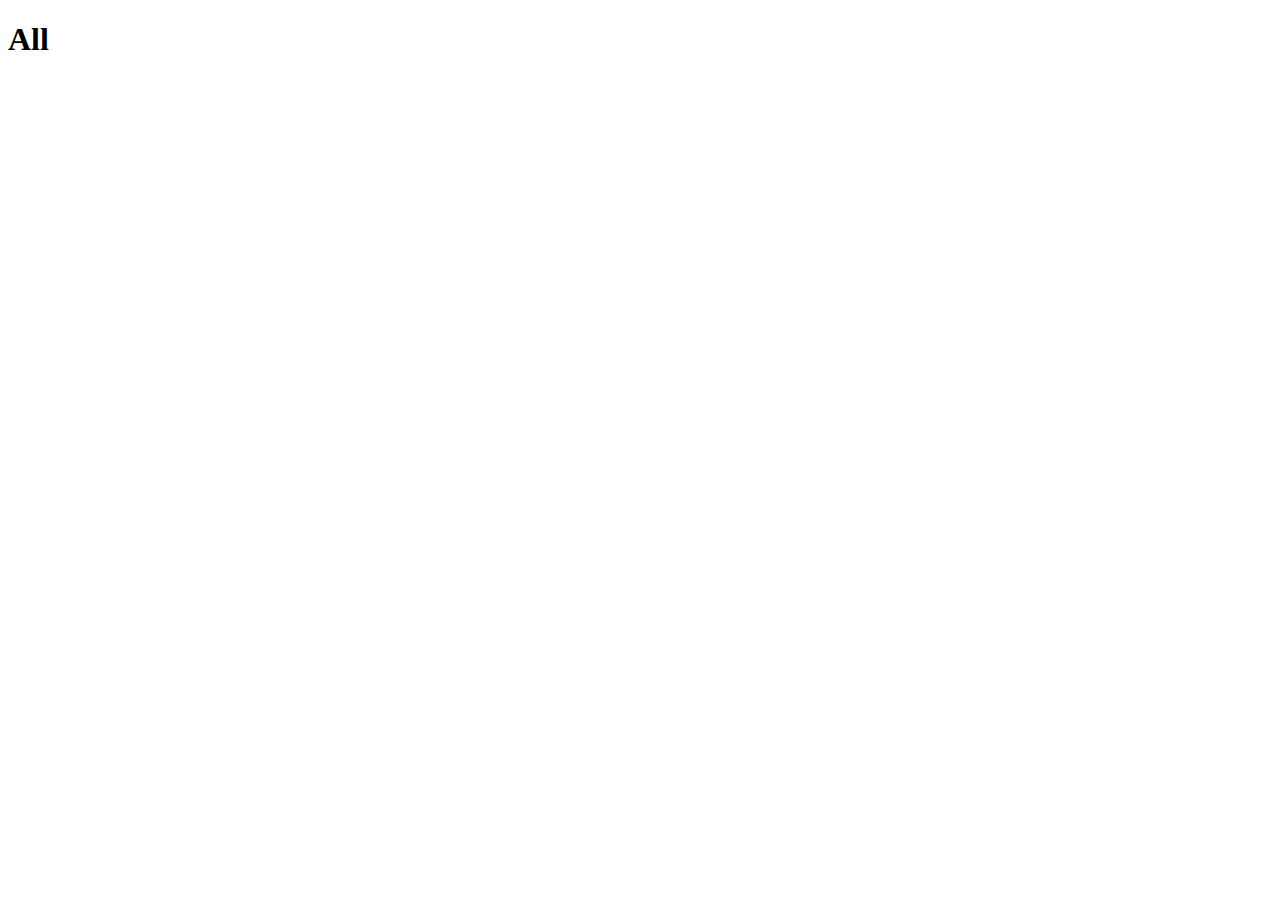
==== assets/pages/all.html @ 92853523 "[add] frame almost done" ====
<!DOCTYPE html>
<html lang="en">
  <head>
    <meta charset="UTF-8" />
    <meta name="viewport" content="width=device-width, initial-scale=1.0" />
    <title>all</title>
  </head>
  <body>
    <h1>All</h1>
  </body>
</html>
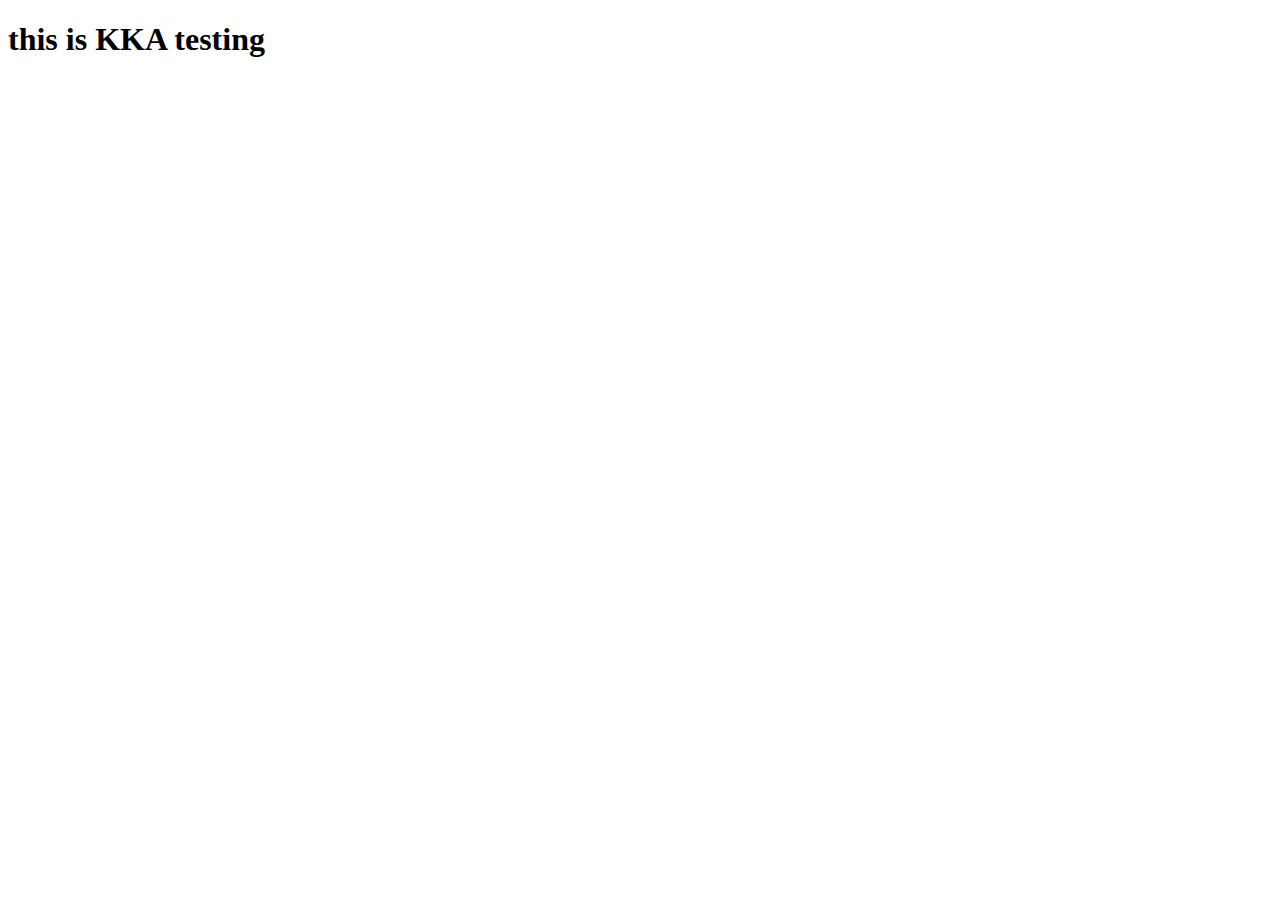
==== commit 4e6c3d39: "[testing] kka" ====
--- a/assets/pages/all.html
+++ b/assets/pages/all.html
@@ -6,6 +6,6 @@
     <title>all</title>
   </head>
   <body>
-    <h1>All</h1>
+    <h1>this is KKA testing </h1>
   </body>
 </html>
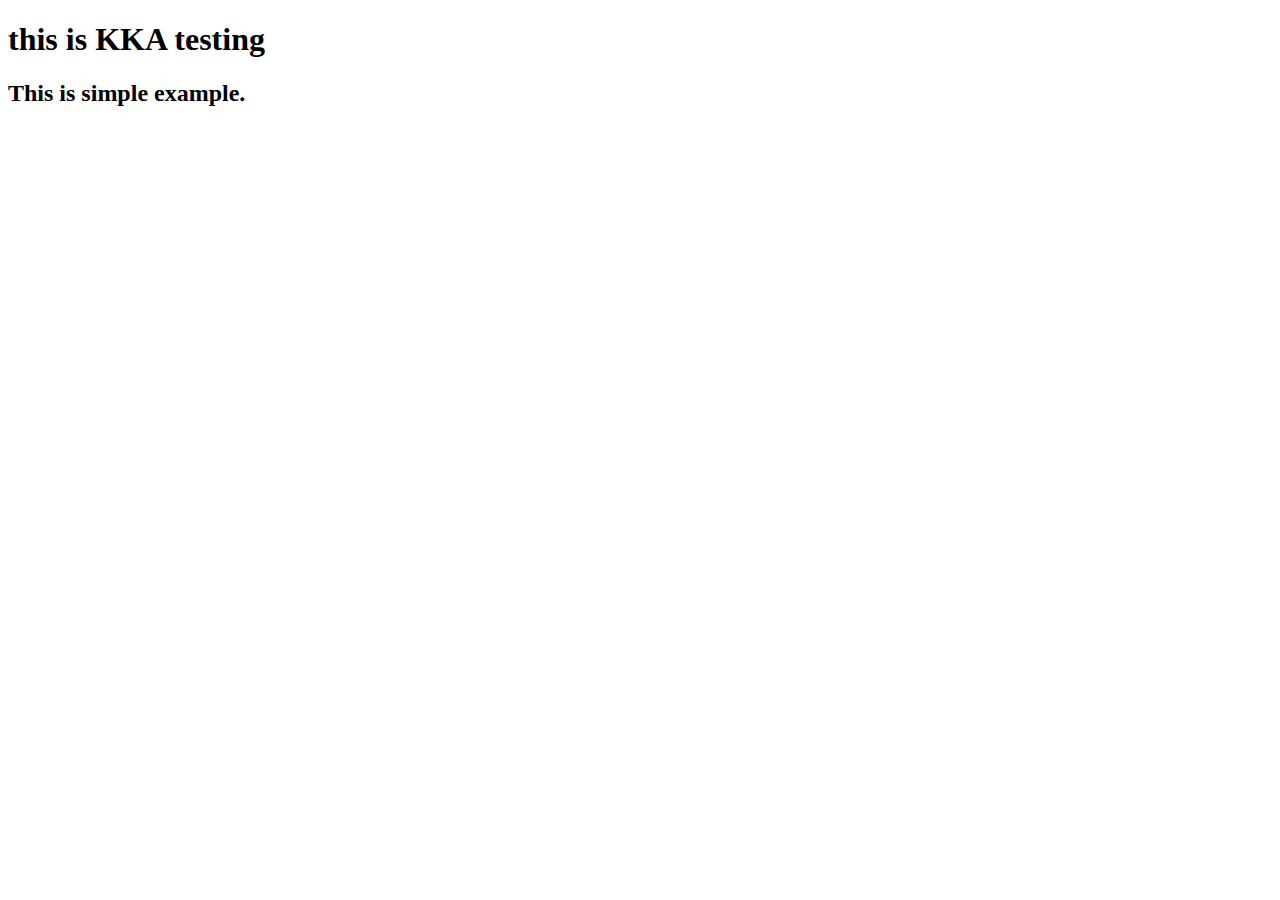
==== commit ec0c784d: "Testing by AST" ====
--- a/assets/pages/all.html
+++ b/assets/pages/all.html
@@ -7,5 +7,6 @@
   </head>
   <body>
     <h1>this is KKA testing </h1>
+    <h2>This is simple example.</h2>
   </body>
 </html>
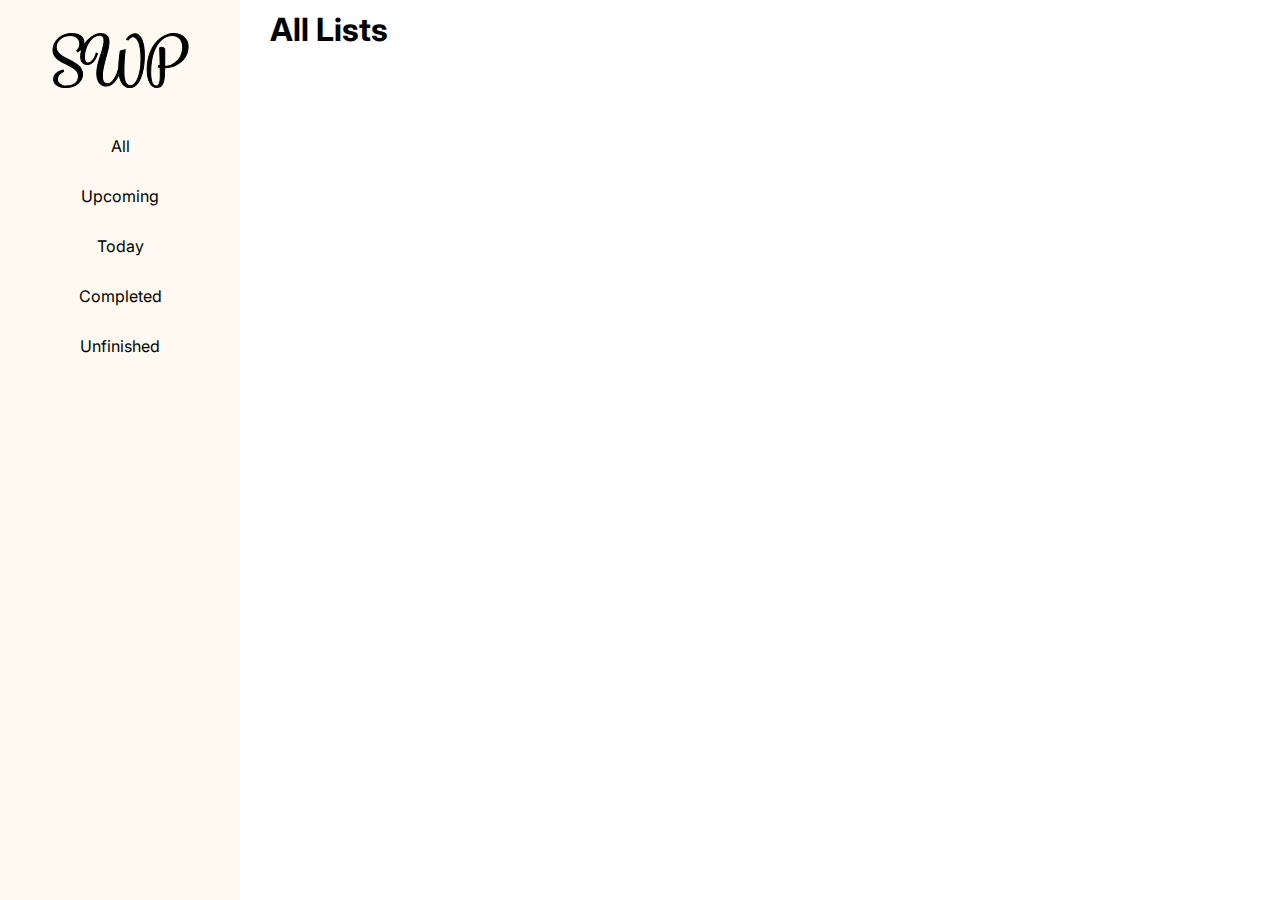
==== commit eb840f40: "all list create by AST" ====
--- a/assets/pages/all.html
+++ b/assets/pages/all.html
@@ -4,9 +4,22 @@
     <meta charset="UTF-8" />
     <meta name="viewport" content="width=device-width, initial-scale=1.0" />
     <title>all</title>
+    <link rel="stylesheet" href="/assets/css/style.css" />
+    <link rel="stylesheet" href="/assets/css/sidebar.css" />
   </head>
   <body>
-    <h1>this is KKA testing </h1>
-    <h2>This is simple example.</h2>
+    <div class="sidebar floral-white-bg">
+      <img src="/assets/icons/Logo.svg" />
+      <ul>
+        <li ><a href="#" >All</a></li>
+        <li ><a href="#"  >Upcoming</a></li>
+        <li ><a href="#"  >Today</a></li>
+        <li ><a href="#"  >Completed</a></li>
+        <li ><a href="#"  >Unfinished</a></li>
+      </ul>
+    </div>
+    <div class="main">
+      <h1>All Lists</h1>
+    </div>
   </body>
 </html>
--- a/assets/css/style.css
+++ b/assets/css/style.css
@@ -0,0 +1,105 @@
+/** for project  start**/
+* {
+  margin: 0;
+  padding: 0;
+}
+@font-face {
+  font-family: title;
+  src: url("/assets/fonts/Roboto.ttf");
+}
+@font-face {
+  font-family: content;
+  src: url("/assets/fonts/Inter.ttf");
+}
+/* @font-face {
+  font-family: test;
+  src: url("/assets/fonts/GrechenFuemen-Regular.ttf");
+} */
+
+.title {
+  font-size: 40px;
+  font-weight: bold;
+  font-family: title;
+}
+.content {
+  font-size: 24px;
+  font-weight: normal;
+  font-family: content;
+}
+.primary {
+  color: #f8fafc;
+}
+.primary-bg {
+  background-color: #f8fafc;
+}
+.secondary {
+  color: #3e3636;
+}
+.secondary-bg {
+  background-color: #3e3636;
+}
+.light-periwinkle {
+  color: #bcccdc;
+}
+.light-periwinkle-bg {
+  background-color: #bcccdc;
+}
+.cadet-grey {
+  color: #9aa6b2;
+}
+.cadet-grey-bg {
+  background-color: #9aa6b2;
+}
+.floral-white {
+  color: #fef9f1;
+}
+.floral-white-bg {
+  background-color: #fef9f1;
+}
+
+/** for project end **/
+
+/** testing **/
+.container {
+  height: 100vh;
+  width: 100%;
+  /* background: #e1e1e1; */
+  display: flex;
+  flex-direction: column;
+  justify-content: center;
+  align-items: center;
+}
+.container h1 {
+  color: rgba(143, 81, 229, 0.933);
+  margin-bottom: 15px;
+  font-family: title;
+}
+.container h2 {
+  margin: 10px 0px;
+  color: #5212ab;
+  text-decoration: underline;
+}
+.container p {
+  font-family: content;
+  color: #5212ab;
+  font-weight: bold;
+  margin-top: 5px;
+  cursor: pointer;
+  background: #c375f4;
+  padding: 10px;
+  border-radius: 5px;
+  box-shadow: 5px 5px 5px #3e3e3e;
+  user-select: none;
+  margin-bottom: 20px;
+}
+.container p:hover {
+  font-size: 18px;
+  color: rgb(103, 27, 124);
+}
+.container a {
+  text-decoration: none;
+  font-size: 18px;
+  font-family: content;
+  text-transform: capitalize;
+  margin-bottom: 10px;
+}
--- a/assets/css/sidebar.css
+++ b/assets/css/sidebar.css
@@ -0,0 +1,59 @@
+body {
+  margin: 0;
+  display: flex;
+  font-family: content;
+  font-weight: 5px;
+}
+/* for sidebar */
+.sidebar {
+  width: 200px;
+  /* background-color: #FEF9F1; */
+  padding: 20px;
+  position: fixed;
+  height: 100%;
+  text-align: center;
+}
+
+.sidebar ul {
+  list-style: none;
+  padding: 0;
+  margin: 0;
+  padding-top: 30px;
+}
+
+.sidebar li {
+  margin-bottom: 10px;
+}
+
+.sidebar a {
+  display: block;
+  padding: 10px;
+  text-decoration: none;
+  color: black;
+  border-radius: 4px;
+  transition: background-color 0.3s;
+}
+
+.sidebar a:hover {
+  background-color: #3e3636;
+  color: white;
+}
+
+/* Keep the color after clicking */
+.sidebar a:active{
+  background-color:  #3e3636;
+  color: white;
+}
+
+.sidebar a:focus{
+  background-color: #3e3636;
+  color: white;
+}
+
+/* for main section */
+
+.main {
+  flex: 1;
+  padding: 10px;
+  margin-left: 260px;
+}
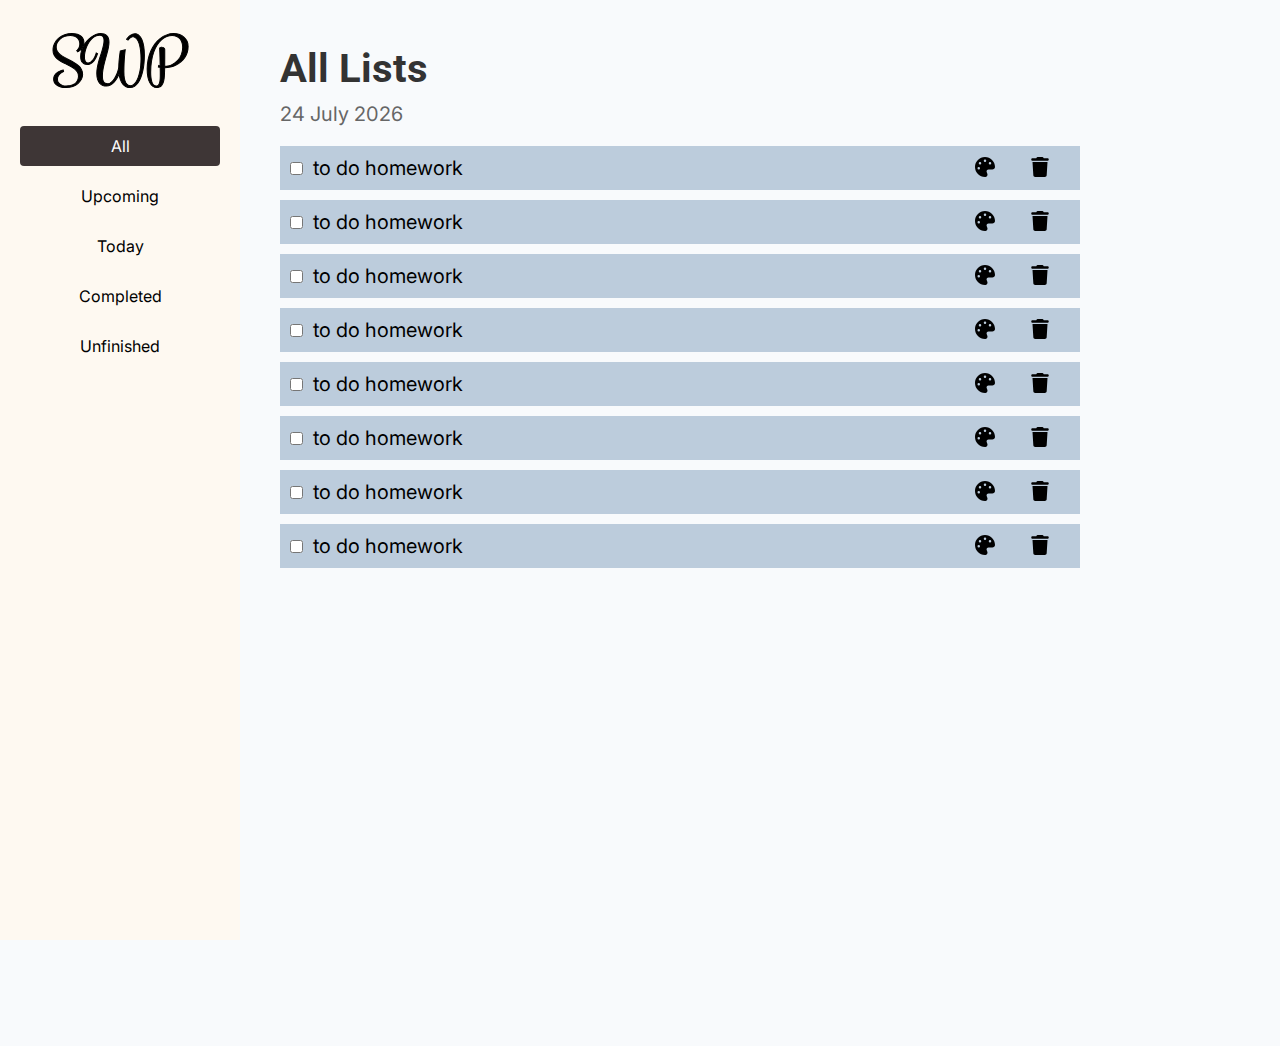
==== commit 0aa2006f: "[add] backend update" ====
--- a/assets/pages/all.html
+++ b/assets/pages/all.html
@@ -6,20 +6,135 @@
     <title>all</title>
     <link rel="stylesheet" href="/assets/css/style.css" />
     <link rel="stylesheet" href="/assets/css/sidebar.css" />
+    <link rel="stylesheet" href="/assets/css/list.css" />
   </head>
+
   <body>
-    <div class="sidebar floral-white-bg">
-      <img src="/assets/icons/Logo.svg" />
-      <ul>
-        <li ><a href="#" >All</a></li>
-        <li ><a href="#"  >Upcoming</a></li>
-        <li ><a href="#"  >Today</a></li>
-        <li ><a href="#"  >Completed</a></li>
-        <li ><a href="#"  >Unfinished</a></li>
-      </ul>
-    </div>
-    <div class="main">
-      <h1>All Lists</h1>
+    <div class="all">
+      <div class="sidebar floral-white-bg">
+        <img src="/assets/icons/Logo.svg" />
+        <ul>
+          <li><a class="select" href="all.html">All</a></li>
+          <li><a href="upcoming.html">Upcoming</a></li>
+          <li><a href="/index.html">Today</a></li>
+          <li><a href="complete.html">Completed</a></li>
+          <li><a href="unfinished.html">Unfinished</a></li>
+        </ul>
+      </div>
+      <div class="content-list">
+        <h1 class="title-list">All Lists</h1>
+        <div class="date">
+          9 February 2025
+          <span class="right-text">8 items</span>
+        </div>
+
+        <ul class="task-list-all">
+          <li class="task-item">
+            <input type="checkbox" />
+            <span>to do homework</span>
+            <div class="actions">
+              <button>
+                <img src="/assets/icons/palette-solid.svg" alt="Edit" />
+              </button>
+              <button>
+                <img src="/assets/icons/trash-solid.svg" alt="Delete" />
+              </button>
+            </div>
+          </li>
+
+          <li class="task-item">
+            <input type="checkbox" />
+            <span>to do homework</span>
+            <div class="actions">
+              <button>
+                <img src="/assets/icons/palette-solid.svg" alt="Edit" />
+              </button>
+              <button>
+                <img src="/assets/icons/trash-solid.svg" alt="Delete" />
+              </button>
+            </div>
+          </li>
+
+          <li class="task-item">
+            <input type="checkbox" />
+            <span>to do homework</span>
+            <div class="actions">
+              <button>
+                <img src="/assets/icons/palette-solid.svg" alt="Edit" />
+              </button>
+              <button>
+                <img src="/assets/icons/trash-solid.svg" alt="Delete" />
+              </button>
+            </div>
+          </li>
+
+          <li class="task-item">
+            <input type="checkbox" />
+            <span>to do homework</span>
+            <div class="actions">
+              <button>
+                <img src="/assets/icons/palette-solid.svg" alt="Edit" />
+              </button>
+              <button>
+                <img src="/assets/icons/trash-solid.svg" alt="Delete" />
+              </button>
+            </div>
+          </li>
+
+          <li class="task-item">
+            <input type="checkbox" />
+            <span>to do homework</span>
+            <div class="actions">
+              <button>
+                <img src="/assets/icons/palette-solid.svg" alt="Edit" />
+              </button>
+              <button>
+                <img src="/assets/icons/trash-solid.svg" alt="Delete" />
+              </button>
+            </div>
+          </li>
+
+          <li class="task-item">
+            <input type="checkbox" />
+            <span>to do homework</span>
+            <div class="actions">
+              <button>
+                <img src="/assets/icons/palette-solid.svg" alt="Edit" />
+              </button>
+              <button>
+                <img src="/assets/icons/trash-solid.svg" alt="Delete" />
+              </button>
+            </div>
+          </li>
+
+          <li class="task-item">
+            <input type="checkbox" />
+            <span>to do homework</span>
+            <div class="actions">
+              <button>
+                <img src="/assets/icons/palette-solid.svg" alt="Edit" />
+              </button>
+              <button>
+                <img src="/assets/icons/trash-solid.svg" alt="Delete" />
+              </button>
+            </div>
+          </li>
+
+          <li class="task-item">
+            <input type="checkbox" />
+            <span>to do homework</span>
+            <div class="actions">
+              <button>
+                <img src="/assets/icons/palette-solid.svg" alt="Edit" />
+              </button>
+              <button>
+                <img src="/assets/icons/trash-solid.svg" alt="Delete" />
+              </button>
+            </div>
+          </li>
+        </ul>
+      </div>
     </div>
   </body>
+  <script src="/assets/javascript/script.js"></script>
 </html>
--- a/assets/css/style.css
+++ b/assets/css/style.css
@@ -57,49 +57,63 @@
   background-color: #fef9f1;
 }
 
-/** for project end **/
+/* for main section */
 
-/** testing **/
-.container {
-  height: 100vh;
-  width: 100%;
-  /* background: #e1e1e1; */
+.main {
+  /* flex: 1; */
+  /* padding: 10px; */
+  /* margin-left: 260px; */
   display: flex;
   flex-direction: column;
-  justify-content: center;
-  align-items: center;
 }
-.container h1 {
-  color: rgba(143, 81, 229, 0.933);
-  margin-bottom: 15px;
+.show-date {
+  margin-left: 260px;
+}
+.create {
+  border: none;
+  color: white;
+  margin-left: 950px;
+  background-color: black;
+  font-size: 20px;
+  width: 40px;
+  height: 40px;
+  margin-top: 150px;
+}
+.create:hover {
+  background-color: rgb(73, 66, 66);
+}
+.box {
+  width: 200px;
+  height: 60px;
+  border: none;
+  background-color: rgb(117, 126, 140);
+  margin: auto;
+  margin-top: 150px;
+  padding-top: 48px;
+  font-size: small;
+  text-align: center;
+  border-radius: 5px;
+  color: rgb(24, 24, 24);
+}
+
+.title-list {
+  margin-bottom: 10px;
   font-family: title;
+  font-size: 40px;
+  color: #333;
+  font-weight: bold;
+  padding-top: 45px;
 }
-.container h2 {
-  margin: 10px 0px;
-  color: #5212ab;
-  text-decoration: underline;
+
+.date {
+  color: #666;
+  margin-bottom: 20px;
+  display: flex;
 }
-.container p {
-  font-family: content;
-  color: #5212ab;
-  font-weight: bold;
-  margin-top: 5px;
-  cursor: pointer;
-  background: #c375f4;
-  padding: 10px;
-  border-radius: 5px;
-  box-shadow: 5px 5px 5px #3e3e3e;
-  user-select: none;
-  margin-bottom: 20px;
+
+/* .show {
+  display: block;
+} */
+.hide {
+  display: none;
 }
-.container p:hover {
-  font-size: 18px;
-  color: rgb(103, 27, 124);
-}
-.container a {
-  text-decoration: none;
-  font-size: 18px;
-  font-family: content;
-  text-transform: capitalize;
-  margin-bottom: 10px;
-}
--- a/assets/css/sidebar.css
+++ b/assets/css/sidebar.css
@@ -1,3 +1,16 @@
+* {
+  margin: 0;
+  padding: 0;
+}
+@font-face {
+  font-family: title;
+  src: url("/assets/fonts/Roboto.ttf");
+}
+@font-face {
+  font-family: content;
+  src: url("/assets/fonts/Inter.ttf");
+}
+
 body {
   margin: 0;
   display: flex;
@@ -34,26 +47,23 @@
   transition: background-color 0.3s;
 }
 
+.sidebar .select {
+  background-color: #3e3636;
+  color: #fff;
+}
+
 .sidebar a:hover {
   background-color: #3e3636;
   color: white;
 }
 
 /* Keep the color after clicking */
-.sidebar a:active{
-  background-color:  #3e3636;
-  color: white;
-}
-
-.sidebar a:focus{
+.sidebar a:active {
   background-color: #3e3636;
   color: white;
 }
 
-/* for main section */
-
-.main {
-  flex: 1;
-  padding: 10px;
-  margin-left: 260px;
+.sidebar a:focus {
+  background-color: #3e3636;
+  color: white;
 }
--- a/assets/css/list.css
+++ b/assets/css/list.css
@@ -0,0 +1,113 @@
+/** for project  start**/
+* {
+  margin: 0;
+  padding: 0;
+}
+@font-face {
+  font-family: title;
+  src: url("/assets/fonts/Roboto.ttf");
+}
+@font-face {
+  font-family: content;
+  src: url("/assets/fonts/Inter.ttf");
+}
+/** for project  end**/
+.task-list-all {
+  width: 100%;
+  height: 100vh;
+}
+@font-face {
+  font-family: title;
+  src: url("/assets/fonts/Roboto.ttf");
+}
+@font-face {
+  font-family: content;
+  src: url("/assets/fonts/Inter.ttf");
+}
+/** for project  end**/
+.task-list-all {
+  width: 100%;
+  height: 100vh;
+}
+body {
+  display: flex;
+  background-color: #f8fafc;
+}
+
+.content-list {
+  flex-grow: 1;
+  margin-left: 280px;
+  font-size: 20px;
+  font-family: content;
+  width: 800px;
+  font-weight: normal;
+}
+
+.title-list {
+  margin-bottom: 10px;
+  font-family: title;
+  font-size: 40px;
+  color: #333;
+  font-weight: bold;
+  padding-top: 45px;
+}
+
+.date {
+  color: #666;
+  margin-bottom: 20px;
+  display: flex;
+}
+
+.task-list {
+  list-style: none;
+  padding: 0;
+  margin-top: 15px;
+}
+
+.task-item {
+  display: flex;
+  align-items: center;
+  padding: 10px;
+  margin-bottom: 10px;
+  background-color: #bcccdc;
+}
+
+.task-item input[type="checkbox"] {
+  margin-right: 10px;
+}
+
+.task-item span {
+  flex-grow: 1;
+}
+
+.task-item .actions {
+  display: flex;
+}
+
+.task-item .actions button {
+  background: none;
+  border: none;
+  cursor: pointer;
+  padding: 0;
+}
+
+.task-item .actions img {
+  width: 20px;
+  height: 20px;
+  padding-left: 15px;
+  padding-right: 20px;
+}
+
+.right-text {
+  text-decoration: underline;
+  margin-left: auto;
+}
+
+.task-list-all {
+  list-style: none;
+}
+
+hr {
+  margin-top: 20px;
+  margin-bottom: 15px;
+}
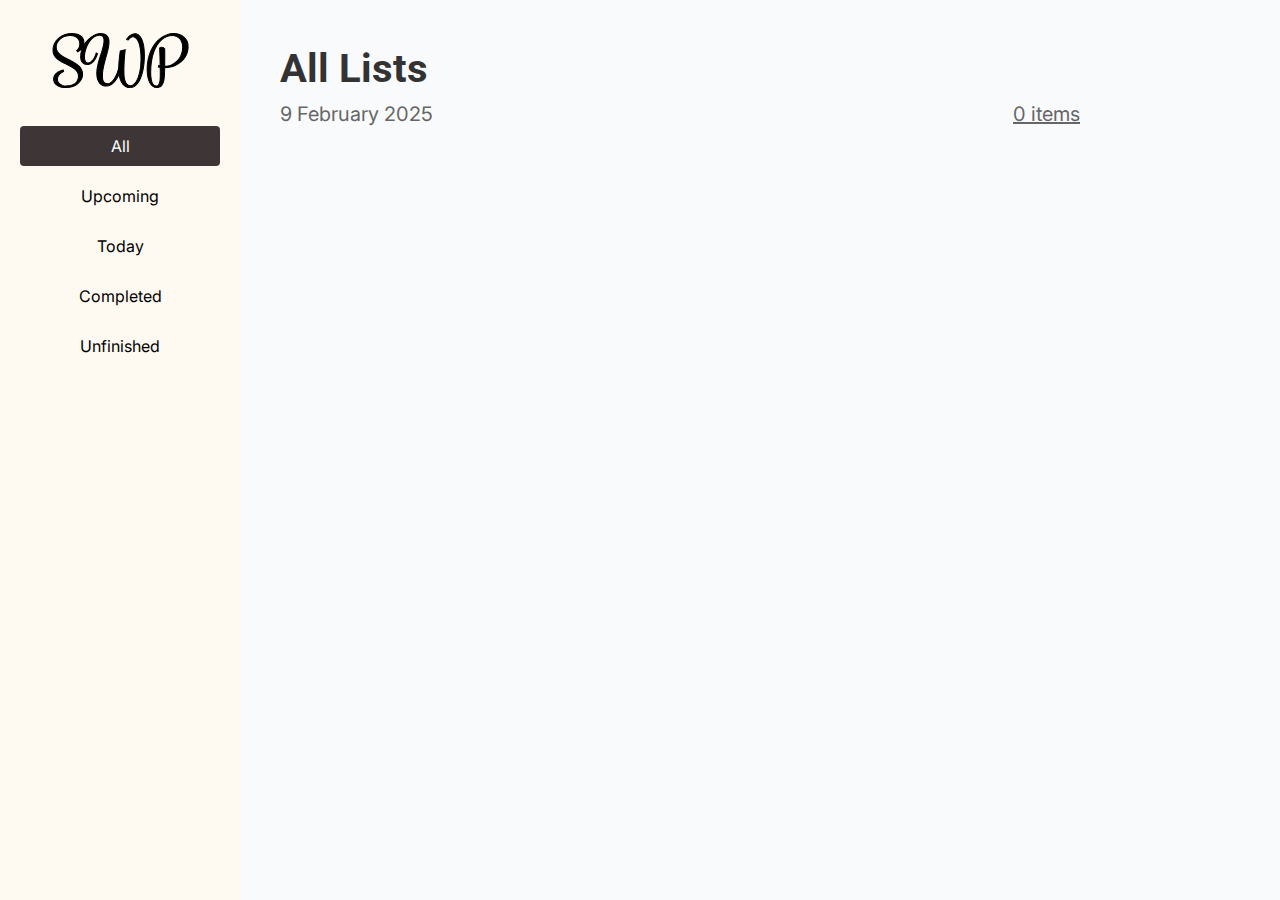
==== commit aede5ea4: "[add] task list" ====
--- a/assets/pages/all.html
+++ b/assets/pages/all.html
@@ -28,113 +28,9 @@
           <span class="right-text">8 items</span>
         </div>
 
-        <ul class="task-list-all">
-          <li class="task-item">
-            <input type="checkbox" />
-            <span>to do homework</span>
-            <div class="actions">
-              <button>
-                <img src="/assets/icons/palette-solid.svg" alt="Edit" />
-              </button>
-              <button>
-                <img src="/assets/icons/trash-solid.svg" alt="Delete" />
-              </button>
-            </div>
-          </li>
-
-          <li class="task-item">
-            <input type="checkbox" />
-            <span>to do homework</span>
-            <div class="actions">
-              <button>
-                <img src="/assets/icons/palette-solid.svg" alt="Edit" />
-              </button>
-              <button>
-                <img src="/assets/icons/trash-solid.svg" alt="Delete" />
-              </button>
-            </div>
-          </li>
-
-          <li class="task-item">
-            <input type="checkbox" />
-            <span>to do homework</span>
-            <div class="actions">
-              <button>
-                <img src="/assets/icons/palette-solid.svg" alt="Edit" />
-              </button>
-              <button>
-                <img src="/assets/icons/trash-solid.svg" alt="Delete" />
-              </button>
-            </div>
-          </li>
-
-          <li class="task-item">
-            <input type="checkbox" />
-            <span>to do homework</span>
-            <div class="actions">
-              <button>
-                <img src="/assets/icons/palette-solid.svg" alt="Edit" />
-              </button>
-              <button>
-                <img src="/assets/icons/trash-solid.svg" alt="Delete" />
-              </button>
-            </div>
-          </li>
-
-          <li class="task-item">
-            <input type="checkbox" />
-            <span>to do homework</span>
-            <div class="actions">
-              <button>
-                <img src="/assets/icons/palette-solid.svg" alt="Edit" />
-              </button>
-              <button>
-                <img src="/assets/icons/trash-solid.svg" alt="Delete" />
-              </button>
-            </div>
-          </li>
-
-          <li class="task-item">
-            <input type="checkbox" />
-            <span>to do homework</span>
-            <div class="actions">
-              <button>
-                <img src="/assets/icons/palette-solid.svg" alt="Edit" />
-              </button>
-              <button>
-                <img src="/assets/icons/trash-solid.svg" alt="Delete" />
-              </button>
-            </div>
-          </li>
-
-          <li class="task-item">
-            <input type="checkbox" />
-            <span>to do homework</span>
-            <div class="actions">
-              <button>
-                <img src="/assets/icons/palette-solid.svg" alt="Edit" />
-              </button>
-              <button>
-                <img src="/assets/icons/trash-solid.svg" alt="Delete" />
-              </button>
-            </div>
-          </li>
-
-          <li class="task-item">
-            <input type="checkbox" />
-            <span>to do homework</span>
-            <div class="actions">
-              <button>
-                <img src="/assets/icons/palette-solid.svg" alt="Edit" />
-              </button>
-              <button>
-                <img src="/assets/icons/trash-solid.svg" alt="Delete" />
-              </button>
-            </div>
-          </li>
-        </ul>
+        <ul class="task-list-all"></ul>
       </div>
     </div>
   </body>
-  <script src="/assets/javascript/script.js"></script>
+  <script src="/assets/javascript/all.js"></script>
 </html>
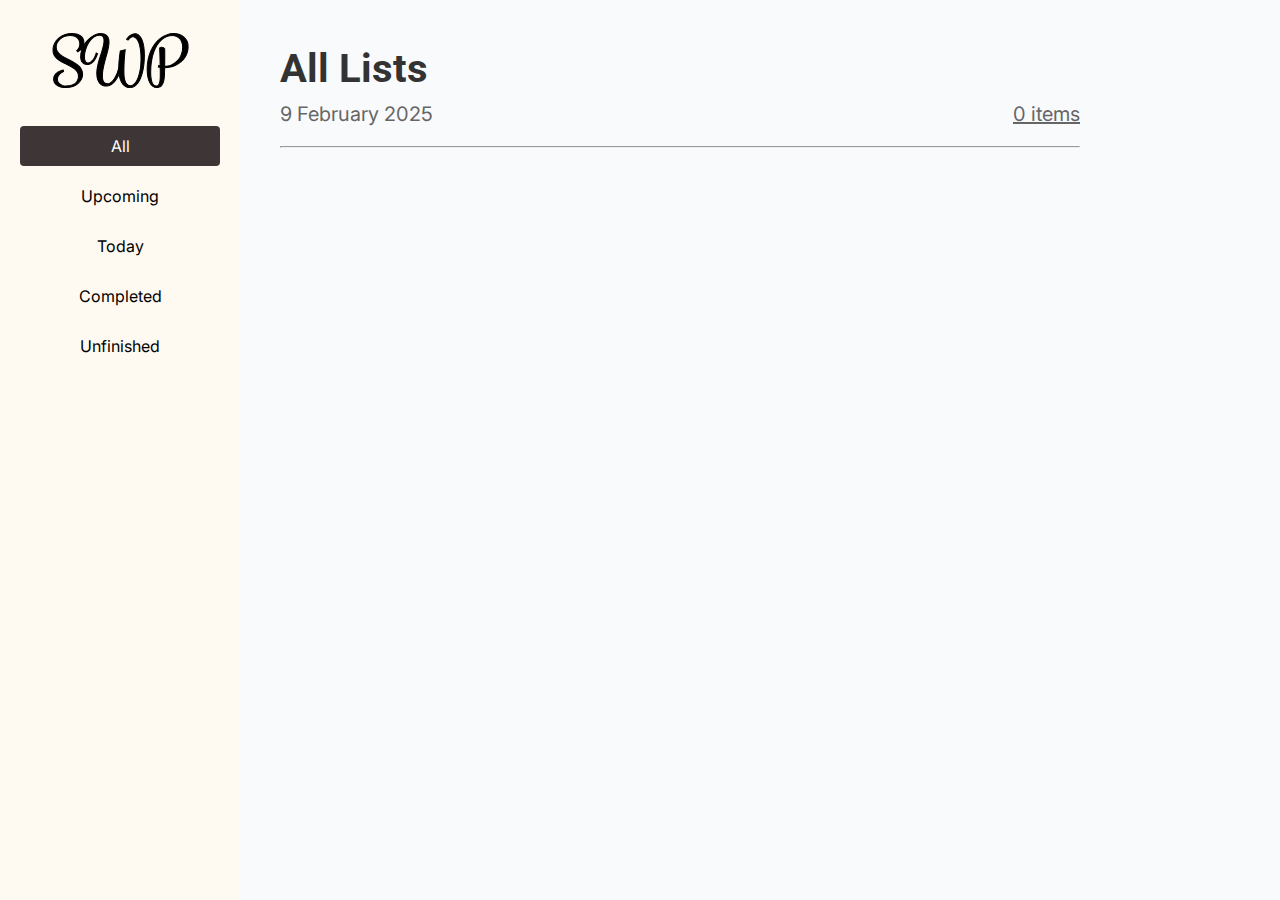
==== commit e2ebb148: "[add] check & delete & complete & unfinish" ====
--- a/assets/pages/all.html
+++ b/assets/pages/all.html
@@ -27,10 +27,11 @@
           9 February 2025
           <span class="right-text">8 items</span>
         </div>
-
+        <hr />
         <ul class="task-list-all"></ul>
       </div>
     </div>
   </body>
   <script src="/assets/javascript/all.js"></script>
+  <script src="/assets/javascript/delete.js"></script>
 </html>
--- a/assets/css/style.css
+++ b/assets/css/style.css
@@ -105,15 +105,14 @@
   padding-top: 45px;
 }
 
-.date {
-  color: #666;
-  margin-bottom: 20px;
-  display: flex;
-}
-
-/* .show {
-  display: block;
-} */
 .hide {
   display: none;
 }
+
+.date-total {
+  display: flex;
+}
+p .date {
+  color: #666;
+  margin-bottom: 20px;
+}
--- a/assets/css/list.css
+++ b/assets/css/list.css
@@ -50,6 +50,11 @@
   color: #333;
   font-weight: bold;
   padding-top: 45px;
+  text-decoration: none;
+}
+
+.line {
+  text-decoration: line-through;
 }
 
 .date {
